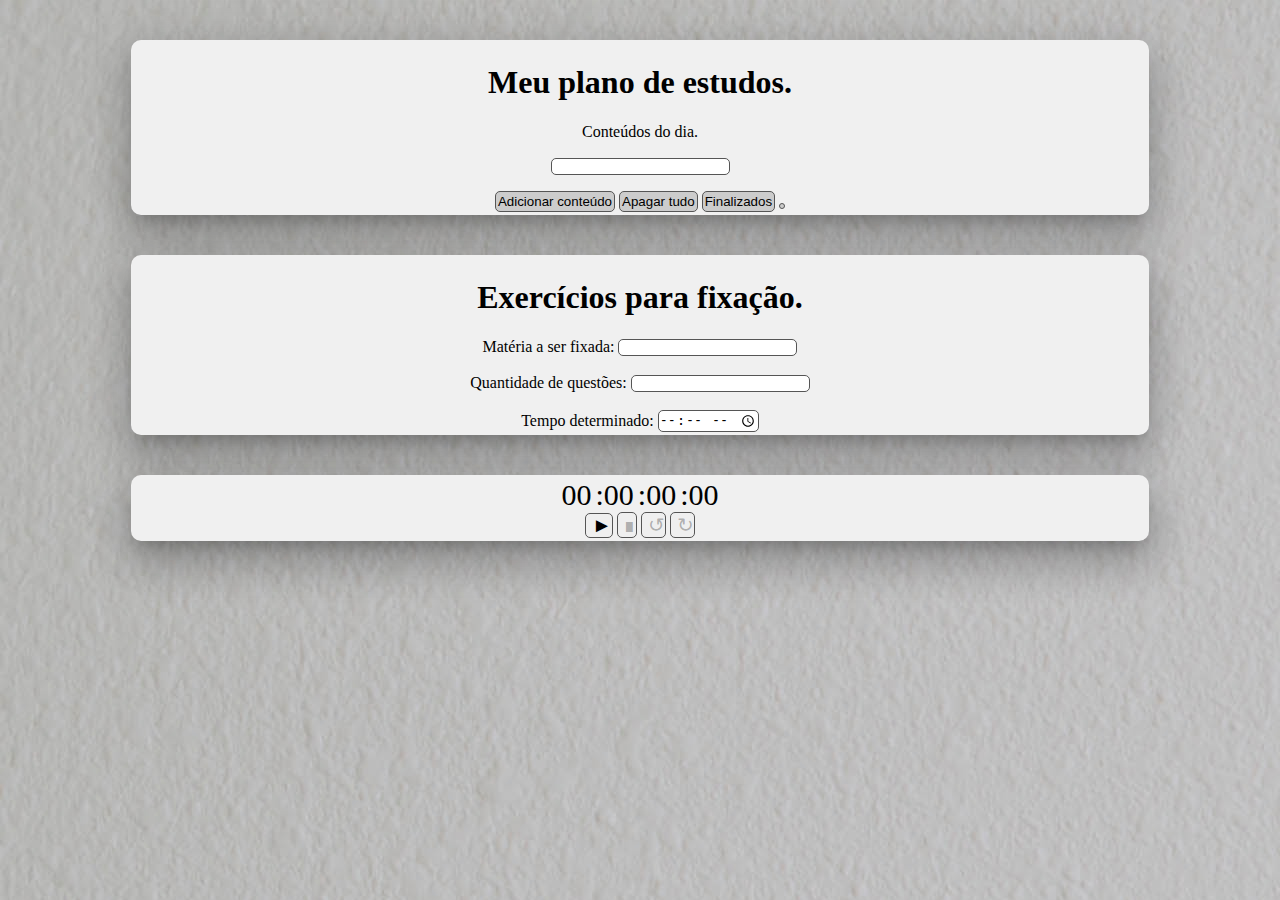
==== index2.html @ cbb8b268 "colocando Plano de Estudos" ====
<!DOCTYPE html>
<html lang="en">
  <head>
    <meta charset="UTF-8" />
    <meta http-equiv="X-UA-Compatible" content="IE=edge" />
    <meta name="viewport" content="width=device-width, initial-scale=1.0" />
    <title>To do List</title>
    <link rel="stylesheet" href="style2.css" />
    <script src="javascript2.js" type="text/javascript" async></script>
  </head>
  <body>
    <section id="container">
      <section id="container2">
        <header>
          <h1 class="primeiro titulo">
            Meu plano de estudos.
          </h1>
        </header>
        <p id="funcionamento">Conteúdos do dia.</p>
        <p id="data"></p>
        <input type="text" name="" id="texto-tarefa" />
        <ol id="lista-tarefas"></ol>
        <button id="criar-tarefa">Adicionar conteúdo</button>
        <button id="apaga-tudo">Apagar tudo</button>
        <button id="remover-finalizados">Finalizados</button>
        <!-- <button id="remover-selecionado">Remover</button> -->
        <button id="salvar-tarefas"></button>
      </section>
    </section>

    <section class="exercicios">
      <h1>Exercícios para fixação.</h1>
     <div> <label for="Matéria">Matéria a ser fixada:</label>
      <input type="text" value="" class="exerc" id="Matéria"></div>
      <br>
      <div>
      <label for="qtdQuestões">Quantidade de questões:</label>
      <input type="number" value="" class="exerc" id="qtdQuestões">
    </div>
    <br>
    <div>
      <label for="tempo">Tempo determinado:</label>
      <input type="time" value="" class="exerc" id="tempo">
</div>
    </section>

    <section class="cronometro">
     
        <div id="contador">
            <div class="reloj" id="Horas">00</div>
            <div class="reloj" id="Minutos">:00</div>
            <div class="reloj" id="Segundos">:00</div>
            <div class="reloj" id="Centesimas">:00</div>
        </div>
        <div id="botoes">
            <input type="button" class="boton" id="inicio" value=" &#9658;" onclick="inicio();">
            <input type="button" class="boton" id="parar" value=" &#8718;" onclick="parar();" disabled>
            <input type="button" class="boton" id="continuar" value=" &#8634;" onclick="inicio();" disabled>
            <input type="button" class="boton" id="reinicio" value=" &#8635;" onclick="reinicio();" disabled>
        </div>
    </section>
</html>
---- style2.css ----
* {
  padding: 0%;
}
button {
  border: 1px solid #555;
  border-radius: 5px;
  padding: 2px;
  background-color: rgba(179, 179, 179, 0.596);
}
input {
  border: 1px solid #555;
  border-radius: 5px;
}
.imagemDeFundo {
  width: auto;
  position: absolute;
}

body {
  background-image: url(backgroundIndex2.jpg);
}
#container {
  background-color: rgb(240, 240, 240);
  /* border: solid 1px black; */
  border-radius: 10px;
  padding-left: 0%;
  align-items: center;
  margin: 40px auto;
  width: 80%;
  text-align: center;
  overflow: hidden;
  position: relative;
  padding: 3px;
  box-shadow: 0px 24px 38px 3px rgba(0, 0, 0, 0.14),
    0px 9px 46px 8px rgba(0, 0, 0, 0.12), 0px 11px 15px -7px rgba(0, 0, 0, 0.2);
}

.cronometro {
  background-color: rgb(240, 240, 240);
  /* border: solid 1px black; */
  border-radius: 10px;
  padding-left: 0%;
  align-items: center;
  margin: 40px auto;
  width: 80%;
  text-align: center;
  overflow: hidden;
  position: relative;
  padding: 3px;
  box-shadow: 0px 24px 38px 3px rgba(0, 0, 0, 0.14),
    0px 9px 46px 8px rgba(0, 0, 0, 0.12), 0px 11px 15px -7px rgba(0, 0, 0, 0.2);
}
.reloj {
  display: inline-block;
  font-size: 30px;
}
.boton {
  font-size: 20px;
}

li {
  font-size: 20px;
  font-family: Arial, Helvetica, sans-serif;
}

.exercicios {
  background-color: rgb(240, 240, 240);
  /* border: solid 1px black; */
  border-radius: 10px;
  padding-left: 0%;
  align-items: center;
  margin: 40px auto;
  width: 80%;
  text-align: center;
  overflow: hidden;
  position: relative;
  padding: 3px;
  box-shadow: 0px 24px 38px 3px rgba(0, 0, 0, 0.14),
    0px 9px 46px 8px rgba(0, 0, 0, 0.12), 0px 11px 15px -7px rgba(0, 0, 0, 0.2);
}
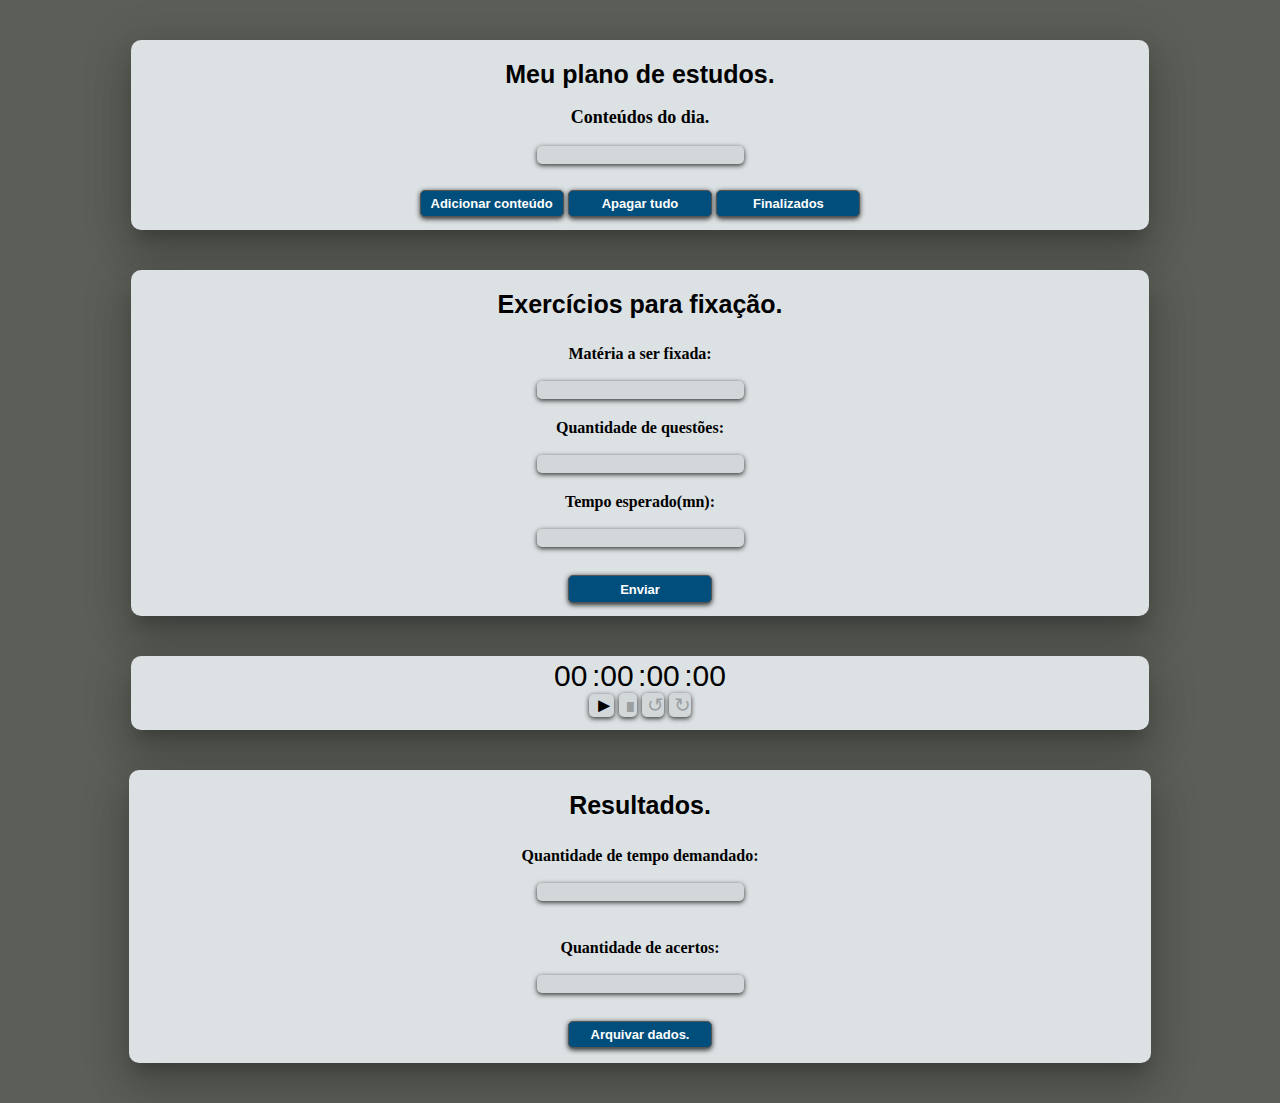
==== commit 172cdd57: "Adicionando projeto dentro do portfolio" ====
--- a/index2.html
+++ b/index2.html
@@ -24,24 +24,30 @@
         <button id="apaga-tudo">Apagar tudo</button>
         <button id="remover-finalizados">Finalizados</button>
         <!-- <button id="remover-selecionado">Remover</button> -->
-        <button id="salvar-tarefas"></button>
       </section>
     </section>
 
     <section class="exercicios">
       <h1>Exercícios para fixação.</h1>
-     <div> <label for="Matéria">Matéria a ser fixada:</label>
-      <input type="text" value="" class="exerc" id="Matéria"></div>
+     <div> <label for="Matéria" id="LabelQuery">Matéria a ser fixada:</label>
+      <br>
+      <input type="text" id="materiaExerc" value="">
+      </select>
       <br>
       <div>
       <label for="qtdQuestões">Quantidade de questões:</label>
+      <br>
       <input type="number" value="" class="exerc" id="qtdQuestões">
     </div>
-    <br>
     <div>
-      <label for="tempo">Tempo determinado:</label>
-      <input type="time" value="" class="exerc" id="tempo">
+      <label for="tempo">Tempo esperado(mn):</label>
+      <br>
+      <input type="number" value="" class="exerc" id="tempo">
 </div>
+<br>
+<button>
+  Enviar
+</button>
     </section>
 
     <section class="cronometro">
@@ -59,4 +65,18 @@
             <input type="button" class="boton" id="reinicio" value=" &#8635;" onclick="reinicio();" disabled>
         </div>
     </section>
+    <section class="resultados">
+      <h1>Resultados.</h1>
+       <label for="tempoDemandado">Quantidade de tempo demandado:</label>
+       <br>
+       <input type="number" id="tempoDemandado" class="input1">
+       <br>
+       <br>
+       <label for="">Quantidade de acertos:</label>
+       <br>
+       <input type="number" name="" id="quandtidadeAcertos" class="input1">
+       <br>
+       <br>
+       <button id="Arquivar"> Arquivar dados.</button>
+    </section>
 </html>
--- a/style2.css
+++ b/style2.css
@@ -1,15 +1,29 @@
 * {
   padding: 0%;
+  font-family: Impact, Haettenschweiler, "Arial Narrow Bold", sans-serif;
 }
 button {
   border: 1px solid #555;
   border-radius: 5px;
   padding: 2px;
-  background-color: rgba(179, 179, 179, 0.596);
+  background-color: #004e7c;
+  cursor: pointer;
+  box-shadow: 0 0.1rem 0.3rem rgba(0, 0, 0, 0.8);
+  margin-bottom: 10px;
+  color: white;
+  font-weight: 600;
+  font-size: small;
+  width: 9rem;
+  height: 1.7rem;
 }
 input {
-  border: 1px solid #555;
+  border: none;
   border-radius: 5px;
+  box-shadow: 0 0.1rem 0.3rem rgba(0, 0, 0, 0.8);
+  margin-bottom: 10px;
+  background-color: #b3b6b838;
+  font-size: medium;
+  text-align: center;
 }
 .imagemDeFundo {
   width: auto;
@@ -17,10 +31,10 @@
 }
 
 body {
-  background-image: url(backgroundIndex2.jpg);
+  background-color: #5c5f58;
 }
 #container {
-  background-color: rgb(240, 240, 240);
+  background-color: #dce1e3;
   /* border: solid 1px black; */
   border-radius: 10px;
   padding-left: 0%;
@@ -36,7 +50,7 @@
 }
 
 .cronometro {
-  background-color: rgb(240, 240, 240);
+  background-color: #dce1e3;
   /* border: solid 1px black; */
   border-radius: 10px;
   padding-left: 0%;
@@ -64,7 +78,7 @@
 }
 
 .exercicios {
-  background-color: rgb(240, 240, 240);
+  background-color: #dce1e3;
   /* border: solid 1px black; */
   border-radius: 10px;
   padding-left: 0%;
@@ -78,3 +92,36 @@
   box-shadow: 0px 24px 38px 3px rgba(0, 0, 0, 0.14),
     0px 9px 46px 8px rgba(0, 0, 0, 0.12), 0px 11px 15px -7px rgba(0, 0, 0, 0.2);
 }
+
+label {
+  display: block;
+  padding-top: 10px;
+  font-size: medium;
+  font-weight: 700;
+  font-family: Georgia, "Times New Roman", Times, serif;
+}
+
+.resultados {
+  background-color: #dce1e3;
+  /* border: solid 1px black; */
+  border-radius: 10px;
+  padding-left: 0%;
+  align-items: center;
+  margin: 40px auto;
+  width: 80%;
+  text-align: center;
+  overflow: hidden;
+  position: relative;
+  padding: 5px;
+  box-shadow: 0px 24px 38px 3px rgba(0, 0, 0, 0.14),
+    0px 9px 46px 8px rgba(0, 0, 0, 0.12), 0px 11px 15px -7px rgba(0, 0, 0, 0.2);
+}
+
+h1 {
+  font-size: 25px;
+}
+p{
+  font-size:large;
+  font-weight: 600;
+  font-family: Georgia, "Times New Roman", Times, serif;
+}
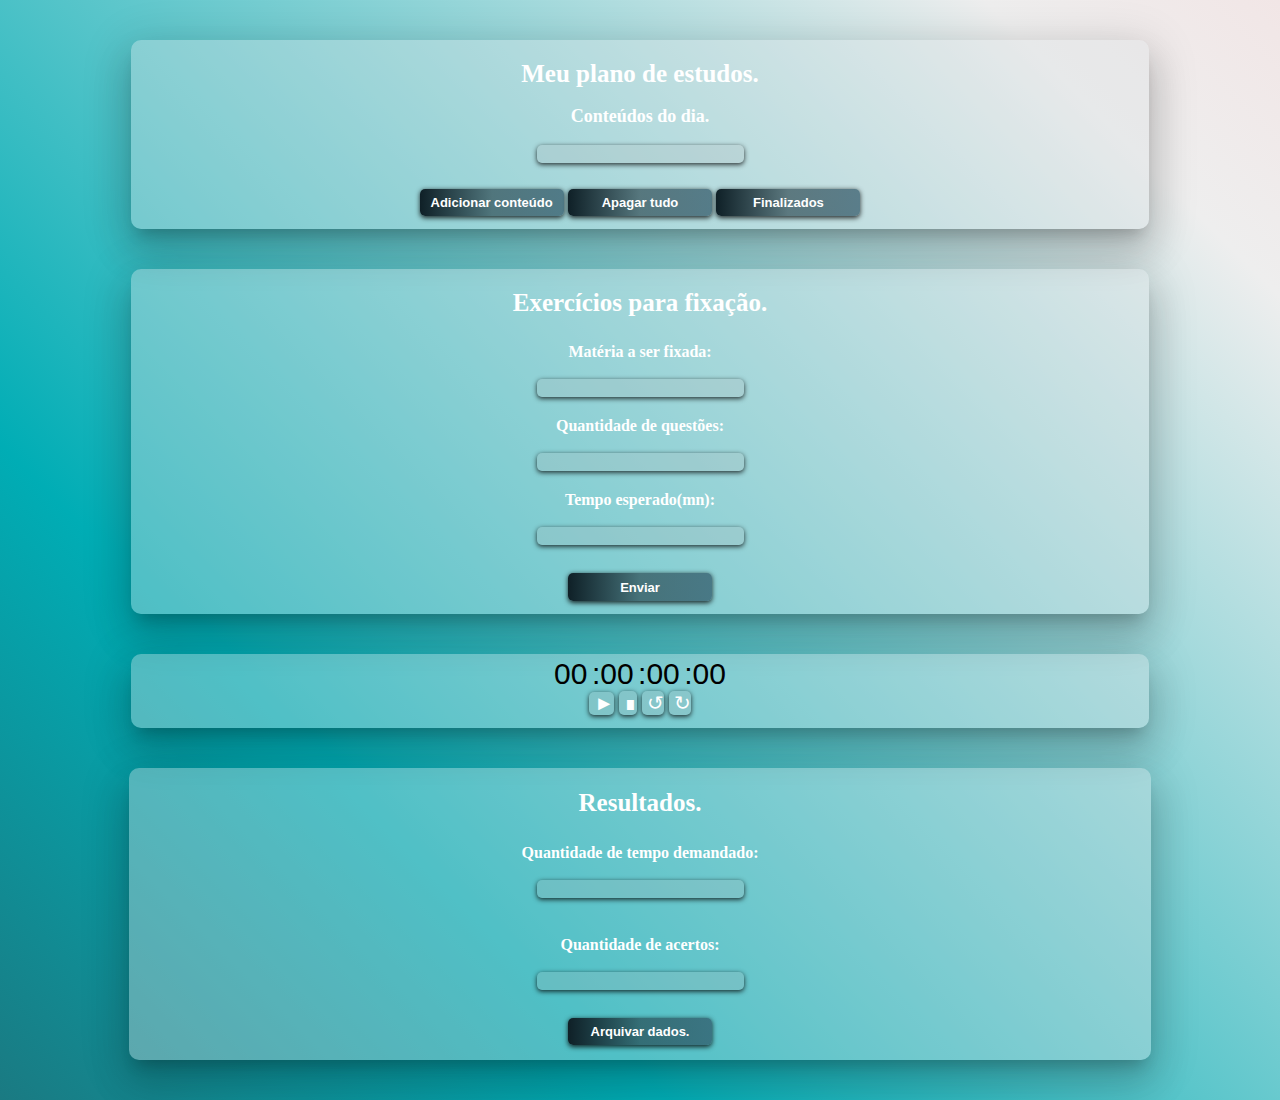
==== commit 41aa05f3: "parte front end finalizada" ====
--- a/index2.html
+++ b/index2.html
@@ -8,11 +8,12 @@
     <link rel="stylesheet" href="style2.css" />
     <script src="javascript2.js" type="text/javascript" async></script>
   </head>
-  <body>
+  <body class="gradient">
+    
     <section id="container">
       <section id="container2">
         <header>
-          <h1 class="primeiro titulo">
+          <h1 class="primeiro-titulo">
             Meu plano de estudos.
           </h1>
         </header>
@@ -45,7 +46,7 @@
       <input type="number" value="" class="exerc" id="tempo">
 </div>
 <br>
-<button>
+<button class="botaoEnvia">
   Enviar
 </button>
     </section>
@@ -74,9 +75,9 @@
        <br>
        <label for="">Quantidade de acertos:</label>
        <br>
-       <input type="number" name="" id="quandtidadeAcertos" class="input1">
+       <input type="number" name="" id="quantidadeAcertos" class="input1">
        <br>
        <br>
-       <button id="Arquivar"> Arquivar dados.</button>
+       <button id="arquiva"> Arquivar dados.</button>
     </section>
 </html>
--- a/style2.css
+++ b/style2.css
@@ -2,11 +2,60 @@
   padding: 0%;
   font-family: Impact, Haettenschweiler, "Arial Narrow Bold", sans-serif;
 }
+.gradient {
+  background: linear-gradient(
+    45deg,
+    #222831,
+    #393e46,
+    #00adb5,
+    #eeeeee,
+    #ffc7c7,
+    #ffe2e2
+  );
+  background-size: 300% 300%;
+  animation: color 25s ease infinite;
+}
+@keyframes mudaCorDaFonte {
+  0% {
+    color: #ffffff;
+  }
+  50% {
+    color: #3a5564;
+  }
+  100% {
+    color: #000000;
+  }
+}
+
+@keyframes color {
+  0% {
+    background-position: 0% 50%;
+  }
+  50% {
+    background-position: 100% 60%;
+  }
+  100% {
+    background-position: 0% 50%;
+  }
+}
+
 button {
-  border: 1px solid #555;
+  border: none;
   border-radius: 5px;
   padding: 2px;
-  background-color: #004e7c;
+  background: #0f2027; /* fallback for old browsers */
+  background: -webkit-linear-gradient(
+    to left,
+    #374952,
+    #203a43,
+    #0f2027
+  ); /* Chrome 10-25, Safari 5.1-6 */
+  background: linear-gradient(
+    to left,
+    #2c5364b2,
+    #203a439d,
+    #0f2027
+  ); /* W3C, IE 10+/ Edge, Firefox 16+, Chrome 26+, Opera 12+, Safari 7+ */
   cursor: pointer;
   box-shadow: 0 0.1rem 0.3rem rgba(0, 0, 0, 0.8);
   margin-bottom: 10px;
@@ -17,6 +66,7 @@
   height: 1.7rem;
 }
 input {
+  color: #ffffff;
   border: none;
   border-radius: 5px;
   box-shadow: 0 0.1rem 0.3rem rgba(0, 0, 0, 0.8);
@@ -25,16 +75,11 @@
   font-size: medium;
   text-align: center;
 }
-.imagemDeFundo {
-  width: auto;
-  position: absolute;
-}
 
-body {
-  background-color: #5c5f58;
-}
 #container {
-  background-color: #dce1e3;
+  color: #ffffff;
+  font-family: "Times New Roman", Times, serif;
+  background-color: #dce1e35d;
   /* border: solid 1px black; */
   border-radius: 10px;
   padding-left: 0%;
@@ -47,10 +92,13 @@
   padding: 3px;
   box-shadow: 0px 24px 38px 3px rgba(0, 0, 0, 0.14),
     0px 9px 46px 8px rgba(0, 0, 0, 0.12), 0px 11px 15px -7px rgba(0, 0, 0, 0.2);
+  animation: mudaCorDaFonte 20s ease forwards;
 }
 
 .cronometro {
-  background-color: #dce1e3;
+  color: #000000;
+  font-family: "Times New Roman", Times, serif;
+  background-color: #dce1e35d;
   /* border: solid 1px black; */
   border-radius: 10px;
   padding-left: 0%;
@@ -63,6 +111,7 @@
   padding: 3px;
   box-shadow: 0px 24px 38px 3px rgba(0, 0, 0, 0.14),
     0px 9px 46px 8px rgba(0, 0, 0, 0.12), 0px 11px 15px -7px rgba(0, 0, 0, 0.2);
+  animation: mudaCorDaFonte 20s ease forwards;
 }
 .reloj {
   display: inline-block;
@@ -74,11 +123,14 @@
 
 li {
   font-size: 20px;
-  font-family: Arial, Helvetica, sans-serif;
+  font-family: "Times New Roman", Times, serif;
 }
 
 .exercicios {
-  background-color: #dce1e3;
+  color: #ffffff;
+  font-weight: 600;
+  font-family: "Times New Roman", Times, serif;
+  background-color: #dce1e35d;
   /* border: solid 1px black; */
   border-radius: 10px;
   padding-left: 0%;
@@ -91,6 +143,7 @@
   padding: 3px;
   box-shadow: 0px 24px 38px 3px rgba(0, 0, 0, 0.14),
     0px 9px 46px 8px rgba(0, 0, 0, 0.12), 0px 11px 15px -7px rgba(0, 0, 0, 0.2);
+  animation: mudaCorDaFonte 20s ease forwards;
 }
 
 label {
@@ -102,7 +155,9 @@
 }
 
 .resultados {
-  background-color: #dce1e3;
+  color: #ffffff;
+  font-family: "Times New Roman", Times, serif;
+  background-color: #dce1e35d;
   /* border: solid 1px black; */
   border-radius: 10px;
   padding-left: 0%;
@@ -115,13 +170,18 @@
   padding: 5px;
   box-shadow: 0px 24px 38px 3px rgba(0, 0, 0, 0.14),
     0px 9px 46px 8px rgba(0, 0, 0, 0.12), 0px 11px 15px -7px rgba(0, 0, 0, 0.2);
+  animation: mudaCorDaFonte 20s ease forwards;
 }
 
 h1 {
   font-size: 25px;
+  font-family: "Times New Roman", Times, serif;
 }
-p{
-  font-size:large;
+p {
+  font-size: large;
   font-weight: 600;
   font-family: Georgia, "Times New Roman", Times, serif;
 }
+/* .primeiro-titulo{
+  animation: mudaCorDaFonte 20s ease infinite;
+} */
